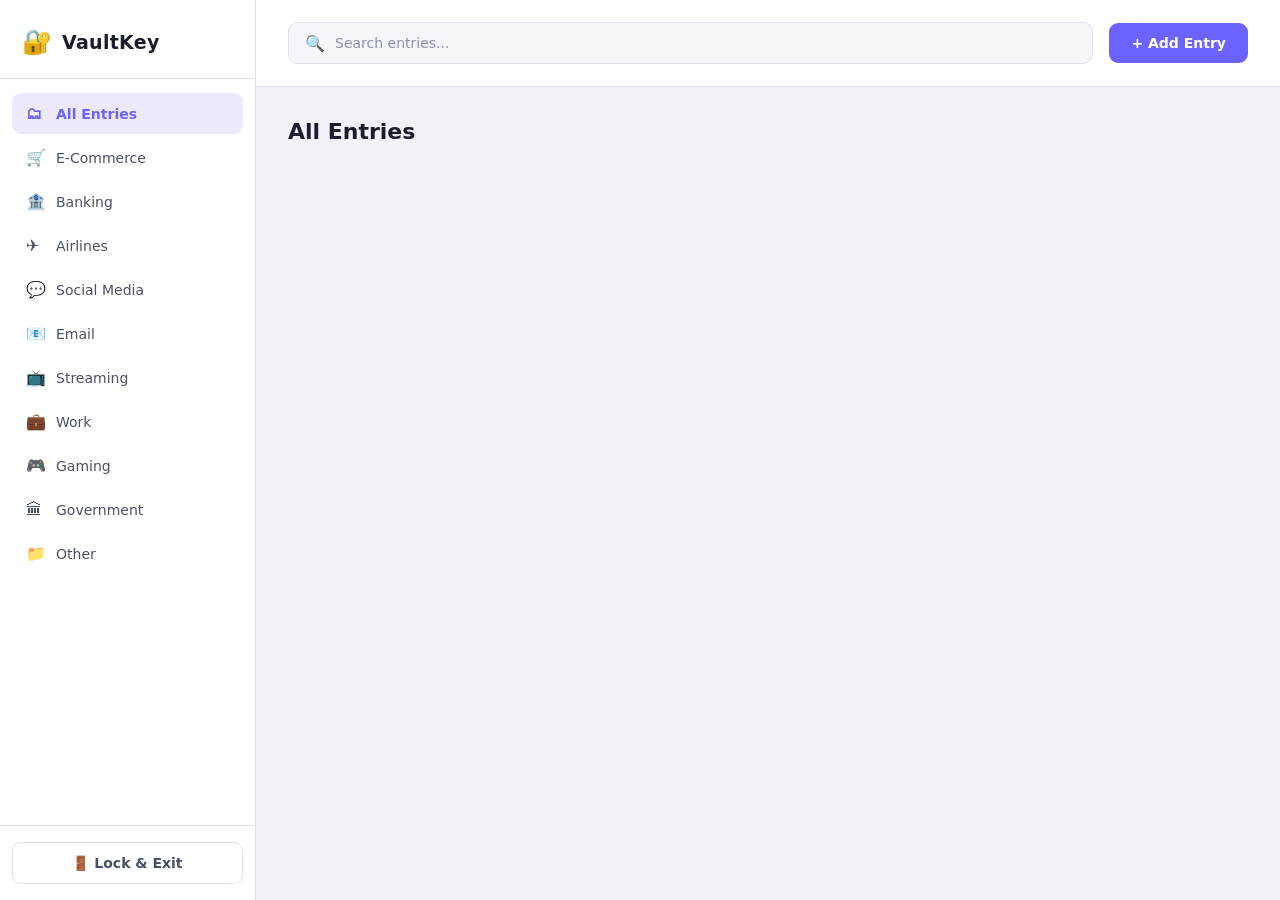
==== frontend/dashboard/dashboard.html @ 9bb3dfaf "Separation of concerns in code" ====
<!DOCTYPE html>
<html lang="en">
<head>
  <meta charset="UTF-8" />
  <meta name="viewport" content="width=device-width, initial-scale=1.0"/>
  <title>VaultKey — Dashboard</title>
  <link rel="stylesheet" href="../shared/base.css" />
  <link rel="stylesheet" href="dashboard.css" />
</head>
<body>

  <!-- ── App Shell ──────────────────────────────────────────── -->
  <div class="app">

    <!-- Sidebar -->
    <aside class="sidebar">
      <div class="sidebar-header">
        <span class="logo-icon">🔐</span>
        <span class="logo-text">VaultKey</span>
      </div>

      <nav class="sidebar-nav">
        <button class="nav-item active" data-category="all" onclick="filterCategory('all', this)">
          <span class="nav-icon">🗂</span> All Entries
        </button>
        <button class="nav-item" data-category="E-Commerce" onclick="filterCategory('E-Commerce', this)">
          <span class="nav-icon">🛒</span> E-Commerce
        </button>
        <button class="nav-item" data-category="Banking" onclick="filterCategory('Banking', this)">
          <span class="nav-icon">🏦</span> Banking
        </button>
        <button class="nav-item" data-category="Airlines" onclick="filterCategory('Airlines', this)">
          <span class="nav-icon">✈️</span> Airlines
        </button>
        <button class="nav-item" data-category="Social Media" onclick="filterCategory('Social Media', this)">
          <span class="nav-icon">💬</span> Social Media
        </button>
        <button class="nav-item" data-category="Email" onclick="filterCategory('Email', this)">
          <span class="nav-icon">📧</span> Email
        </button>
        <button class="nav-item" data-category="Streaming" onclick="filterCategory('Streaming', this)">
          <span class="nav-icon">📺</span> Streaming
        </button>
        <button class="nav-item" data-category="Work" onclick="filterCategory('Work', this)">
          <span class="nav-icon">💼</span> Work
        </button>
        <button class="nav-item" data-category="Gaming" onclick="filterCategory('Gaming', this)">
          <span class="nav-icon">🎮</span> Gaming
        </button>
        <button class="nav-item" data-category="Government" onclick="filterCategory('Government', this)">
          <span class="nav-icon">🏛</span> Government
        </button>
        <button class="nav-item" data-category="Other" onclick="filterCategory('Other', this)">
          <span class="nav-icon">📁</span> Other
        </button>
      </nav>

      <div class="sidebar-footer">
        <button class="btn btn-ghost btn-full" onclick="logout()">🚪 Lock &amp; Exit</button>
      </div>
    </aside>

    <!-- Main -->
    <main class="main-content">
      <header class="top-bar">
        <div class="search-wrap">
          <span class="search-icon">🔍</span>
          <input
            type="text"
            id="search-input"
            placeholder="Search entries..."
            oninput="searchEntries()"
          />
        </div>
        <button class="btn btn-primary" onclick="openModal()">+ Add Entry</button>
      </header>

      <div class="content-area">
        <div id="category-title" class="section-title">All Entries</div>
        <div id="entries-grid" class="entries-grid"></div>
        <div id="empty-state" class="empty-state" style="display:none">
          <div class="empty-icon">🔒</div>
          <p>No entries yet. Click <strong>+ Add Entry</strong> to get started.</p>
        </div>
      </div>
    </main>
  </div>

  <!-- ── Add / Edit Modal ───────────────────────────────────── -->
  <div id="modal-overlay" class="modal-overlay" style="display:none" onclick="closeModalOnOverlay(event)">
    <div class="modal">
      <div class="modal-header">
        <h2 id="modal-title">Add New Entry</h2>
        <button class="modal-close" onclick="closeModal()">✕</button>
      </div>
      <div class="modal-body">
        <input type="hidden" id="edit-id" />

        <div class="form-row">
          <div class="form-group">
            <label>Category *</label>
            <select id="form-category">
              <option value="">Select category...</option>
              <option>E-Commerce</option>
              <option>Banking</option>
              <option>Airlines</option>
              <option>Social Media</option>
              <option>Email</option>
              <option>Streaming</option>
              <option>Work</option>
              <option>Gaming</option>
              <option>Government</option>
              <option>Other</option>
            </select>
          </div>
          <div class="form-group">
            <label>Site / App Name *</label>
            <input type="text" id="form-site" placeholder="e.g. Amazon, Chase, Delta" />
          </div>
        </div>

        <div class="form-group">
          <label>Username</label>
          <input type="text" id="form-username" placeholder="Username (optional)" />
        </div>

        <div class="form-group">
          <label>Email</label>
          <input type="email" id="form-email" placeholder="Email address (optional)" />
        </div>

        <div class="form-group">
          <label>Password *</label>
          <div class="input-wrap">
            <input type="password" id="form-password" placeholder="Password" />
            <button class="toggle-pw" onclick="toggleVisibility('form-password', this)">👁</button>
          </div>
        </div>

        <div class="form-group">
          <label>Notes</label>
          <textarea id="form-notes" placeholder="Any additional notes (optional)" rows="3"></textarea>
        </div>

        <div id="modal-error" class="error-msg" style="display:none"></div>
      </div>
      <div class="modal-footer">
        <button class="btn btn-ghost" onclick="closeModal()">Cancel</button>
        <button class="btn btn-primary" onclick="saveEntry()">Save Entry</button>
      </div>
    </div>
  </div>

  <!-- ── Delete Confirm Modal ───────────────────────────────── -->
  <div id="confirm-overlay" class="modal-overlay" style="display:none">
    <div class="modal modal-sm">
      <div class="modal-header">
        <h2>Delete Entry?</h2>
        <button class="modal-close" onclick="closeConfirm()">✕</button>
      </div>
      <div class="modal-body">
        <p>Are you sure you want to delete <strong id="confirm-site-name"></strong>? This cannot be undone.</p>
      </div>
      <div class="modal-footer">
        <button class="btn btn-ghost" onclick="closeConfirm()">Cancel</button>
        <button class="btn btn-danger" onclick="confirmDelete()">Delete</button>
      </div>
    </div>
  </div>

  <!-- ── Toast ──────────────────────────────────────────────── -->
  <div id="toast" class="toast"></div>

  <script src="../shared/utils.js"></script>
  <script src="dashboard.js"></script>
</body>
</html>
---- frontend/shared/base.css ----
/* ── Reset ───────────────────────────────────────────────────── */
*, *::before, *::after { box-sizing: border-box; margin: 0; padding: 0; }

/* ── Design Tokens ───────────────────────────────────────────── */
:root {
  --bg:          #f0f2f7;
  --surface:     #ffffff;
  --surface2:    #f5f6fa;
  --border:      #dde1ee;
  --border-focus:#6c63ff;
  --primary:     #6c63ff;
  --primary-h:   #5a52e0;
  --primary-lt:  #ede9ff;
  --danger:      #e05c5c;
  --danger-lt:   #fdeaea;
  --text:        #1a1d2e;
  --text-2:      #4a4f6a;
  --muted:       #8a90b0;
  --green:       #2e9e6b;
  --green-lt:    #e6f7f1;
  --radius:      12px;
  --shadow:      0 2px 12px rgba(0,0,0,0.08);
  --shadow-lg:   0 8px 32px rgba(0,0,0,0.12);
}

/* ── Base ────────────────────────────────────────────────────── */
body {
  font-family: 'Segoe UI', system-ui, sans-serif;
  background: var(--bg);
  color: var(--text);
  min-height: 100vh;
}

/* ── Buttons ─────────────────────────────────────────────────── */
.btn {
  border: none;
  border-radius: 9px;
  cursor: pointer;
  font-size: 14px;
  font-weight: 600;
  padding: 12px 22px;
  transition: background 0.15s, box-shadow 0.15s;
  font-family: inherit;
}
.btn-primary { background: var(--primary); color: #fff; }
.btn-primary:hover { background: var(--primary-h); box-shadow: 0 4px 14px rgba(108,99,255,0.35); }
.btn-ghost {
  background: transparent;
  border: 1.5px solid var(--border);
  color: var(--text-2);
}
.btn-ghost:hover { border-color: var(--text-2); color: var(--text); background: var(--surface2); }
.btn-danger { background: var(--danger); color: #fff; }
.btn-danger:hover { opacity: 0.88; }
.btn-full { width: 100%; }

/* ── Forms ───────────────────────────────────────────────────── */
.form-group { display: flex; flex-direction: column; gap: 7px; margin-bottom: 20px; }
.form-row { display: grid; grid-template-columns: 1fr 1fr; gap: 18px; }

label { font-size: 13px; font-weight: 600; color: var(--text-2); }

input[type="text"],
input[type="email"],
input[type="password"],
select,
textarea {
  background: var(--surface2);
  border: 1.5px solid var(--border);
  border-radius: 9px;
  color: var(--text);
  font-size: 14px;
  padding: 12px 14px;
  outline: none;
  width: 100%;
  transition: border-color 0.15s, box-shadow 0.15s;
  font-family: inherit;
}
input:focus, select:focus, textarea:focus {
  border-color: var(--border-focus);
  box-shadow: 0 0 0 3px rgba(108,99,255,0.12);
}
input::placeholder, textarea::placeholder { color: var(--muted); }
select option { background: var(--surface); color: var(--text); }
textarea { resize: vertical; }

.input-wrap { position: relative; display: flex; align-items: center; }
.input-wrap input { padding-right: 48px; }
.toggle-pw {
  position: absolute;
  right: 12px;
  background: transparent;
  border: none;
  cursor: pointer;
  font-size: 16px;
  padding: 4px;
  color: var(--muted);
}
.toggle-pw:hover { color: var(--text); }

.error-msg {
  background: var(--danger-lt);
  border: 1px solid rgba(224,92,92,0.3);
  border-radius: 9px;
  color: var(--danger);
  font-size: 13px;
  padding: 11px 14px;
  margin-bottom: 14px;
}

/* ── Modal ───────────────────────────────────────────────────── */
.modal-overlay {
  position: fixed; inset: 0;
  background: rgba(30,34,60,0.35);
  display: flex; align-items: center; justify-content: center;
  z-index: 100;
  backdrop-filter: blur(3px);
}
.modal {
  background: var(--surface);
  border: 1px solid var(--border);
  border-radius: 18px;
  width: 580px;
  max-width: 95vw;
  max-height: 90vh;
  overflow-y: auto;
  box-shadow: var(--shadow-lg);
}
.modal-sm { width: 400px; }
.modal-header {
  display: flex;
  align-items: center;
  justify-content: space-between;
  padding: 26px 28px 20px;
  border-bottom: 1px solid var(--border);
}
.modal-header h2 { font-size: 19px; font-weight: 700; }
.modal-close {
  background: transparent;
  border: none;
  color: var(--muted);
  cursor: pointer;
  font-size: 18px;
  padding: 4px 9px;
  border-radius: 7px;
}
.modal-close:hover { background: var(--surface2); color: var(--text); }
.modal-body { padding: 28px; }
.modal-footer {
  display: flex;
  justify-content: flex-end;
  gap: 12px;
  padding: 18px 28px;
  border-top: 1px solid var(--border);
}

/* ── Toast ───────────────────────────────────────────────────── */
.toast {
  position: fixed;
  bottom: 30px; right: 30px;
  background: var(--surface);
  border: 1px solid var(--border);
  border-radius: 10px;
  padding: 13px 22px;
  font-size: 14px;
  font-weight: 500;
  color: var(--text);
  box-shadow: var(--shadow-lg);
  opacity: 0;
  transform: translateY(10px);
  transition: opacity 0.2s, transform 0.2s;
  z-index: 200;
  pointer-events: none;
}
.toast.show { opacity: 1; transform: translateY(0); }
.toast.success { border-color: #a8ddc8; color: var(--green); background: var(--green-lt); }
.toast.error   { border-color: rgba(224,92,92,0.4); color: var(--danger); background: var(--danger-lt); }

/* ── Scrollbar ───────────────────────────────────────────────── */
::-webkit-scrollbar { width: 6px; }
::-webkit-scrollbar-track { background: transparent; }
::-webkit-scrollbar-thumb { background: var(--border); border-radius: 3px; }
::-webkit-scrollbar-thumb:hover { background: var(--muted); }
---- frontend/dashboard/dashboard.css ----
/* ── Dashboard layout ────────────────────────────────────────── */
body { overflow: hidden; }

.app {
  display: flex;
  width: 100vw;
  height: 100vh;
}

/* ── Sidebar ─────────────────────────────────────────────────── */
.sidebar {
  width: 256px;
  min-width: 256px;
  background: var(--surface);
  border-right: 1px solid var(--border);
  display: flex;
  flex-direction: column;
  height: 100vh;
}

.sidebar-header {
  display: flex;
  align-items: center;
  gap: 10px;
  padding: 28px 22px 22px;
  border-bottom: 1px solid var(--border);
}
.logo-icon { font-size: 24px; }
.logo-text  { font-size: 19px; font-weight: 700; color: var(--text); letter-spacing: 0.3px; }

.sidebar-nav {
  flex: 1;
  overflow-y: auto;
  padding: 14px 12px;
  display: flex;
  flex-direction: column;
  gap: 3px;
}

.nav-item {
  display: flex;
  align-items: center;
  gap: 10px;
  padding: 11px 14px;
  border-radius: 9px;
  border: none;
  background: transparent;
  color: var(--text-2);
  cursor: pointer;
  font-size: 14px;
  text-align: left;
  transition: background 0.15s, color 0.15s;
  width: 100%;
  font-family: inherit;
}
.nav-item:hover  { background: var(--surface2); color: var(--text); }
.nav-item.active { background: var(--primary-lt); color: var(--primary); font-weight: 600; }
.nav-icon { font-size: 16px; width: 20px; }

.sidebar-footer { padding: 16px 12px; border-top: 1px solid var(--border); }

/* ── Main content ────────────────────────────────────────────── */
.main-content {
  flex: 1;
  display: flex;
  flex-direction: column;
  overflow: hidden;
  background: var(--bg);
}

.top-bar {
  display: flex;
  align-items: center;
  gap: 16px;
  padding: 22px 32px;
  border-bottom: 1px solid var(--border);
  background: var(--surface);
}

.search-wrap {
  flex: 1;
  display: flex;
  align-items: center;
  gap: 10px;
  background: var(--surface2);
  border: 1px solid var(--border);
  border-radius: 10px;
  padding: 0 16px;
  transition: border-color 0.15s;
}
.search-wrap:focus-within { border-color: var(--border-focus); }
.search-icon { font-size: 16px; color: var(--muted); }
.search-wrap input {
  flex: 1;
  background: transparent;
  border: none;
  outline: none;
  color: var(--text);
  font-size: 14px;
  padding: 12px 0;
}
.search-wrap input::placeholder { color: var(--muted); }

.content-area {
  flex: 1;
  overflow-y: auto;
  padding: 32px;
}

.section-title {
  font-size: 22px;
  font-weight: 700;
  margin-bottom: 24px;
  color: var(--text);
}

/* ── Entries grid ────────────────────────────────────────────── */
.entries-grid {
  display: grid;
  grid-template-columns: repeat(auto-fill, minmax(320px, 1fr));
  gap: 18px;
}

/* ── Entry card ──────────────────────────────────────────────── */
.entry-card {
  background: var(--surface);
  border: 1px solid var(--border);
  border-radius: var(--radius);
  padding: 24px;
  transition: border-color 0.2s, box-shadow 0.2s, transform 0.15s;
  box-shadow: var(--shadow);
}
.entry-card:hover {
  border-color: var(--primary);
  box-shadow: 0 4px 20px rgba(108,99,255,0.12);
  transform: translateY(-2px);
}

.entry-top {
  display: flex;
  align-items: flex-start;
  justify-content: space-between;
  margin-bottom: 18px;
}
.entry-icon {
  width: 46px; height: 46px;
  border-radius: 11px;
  background: var(--primary-lt);
  display: flex; align-items: center; justify-content: center;
  font-size: 22px;
  flex-shrink: 0;
}
.entry-actions { display: flex; gap: 4px; }
.icon-btn {
  background: transparent;
  border: none;
  cursor: pointer;
  font-size: 15px;
  padding: 6px 8px;
  border-radius: 7px;
  color: var(--muted);
  transition: background 0.15s, color 0.15s;
}
.icon-btn:hover        { background: var(--surface2);  color: var(--text); }
.icon-btn.delete:hover { background: var(--danger-lt); color: var(--danger); }

.entry-name {
  font-size: 16px;
  font-weight: 700;
  color: var(--text);
  margin-bottom: 4px;
}
.entry-category {
  font-size: 11px;
  text-transform: uppercase;
  letter-spacing: 0.8px;
  color: var(--primary);
  font-weight: 600;
}

.entry-fields { display: flex; flex-direction: column; gap: 12px; }
.entry-field  { display: flex; flex-direction: column; gap: 3px; }

.field-label {
  font-size: 11px;
  color: var(--muted);
  text-transform: uppercase;
  letter-spacing: 0.6px;
  font-weight: 600;
}
.field-value-wrap {
  display: flex;
  align-items: center;
  gap: 6px;
  background: var(--surface2);
  border: 1px solid var(--border);
  border-radius: 7px;
  padding: 7px 10px;
}
.field-value {
  font-size: 13px;
  font-family: 'Consolas', 'Courier New', monospace;
  color: var(--text);
  overflow: hidden;
  text-overflow: ellipsis;
  white-space: nowrap;
  flex: 1;
}
.field-value.masked { letter-spacing: 3px; color: var(--muted); }

.copy-btn {
  background: transparent;
  border: none;
  cursor: pointer;
  font-size: 13px;
  padding: 2px 5px;
  border-radius: 5px;
  color: var(--muted);
  transition: background 0.15s, color 0.15s;
  flex-shrink: 0;
}
.copy-btn:hover { background: var(--border); color: var(--text); }

.reveal-btn {
  background: transparent;
  border: none;
  cursor: pointer;
  font-size: 13px;
  color: var(--muted);
  padding: 2px 4px;
  flex-shrink: 0;
}
.reveal-btn:hover { color: var(--text); }

/* ── Empty state ─────────────────────────────────────────────── */
.empty-state {
  display: flex;
  flex-direction: column;
  align-items: center;
  justify-content: center;
  gap: 14px;
  height: 320px;
  color: var(--muted);
  text-align: center;
}
.empty-icon { font-size: 56px; }
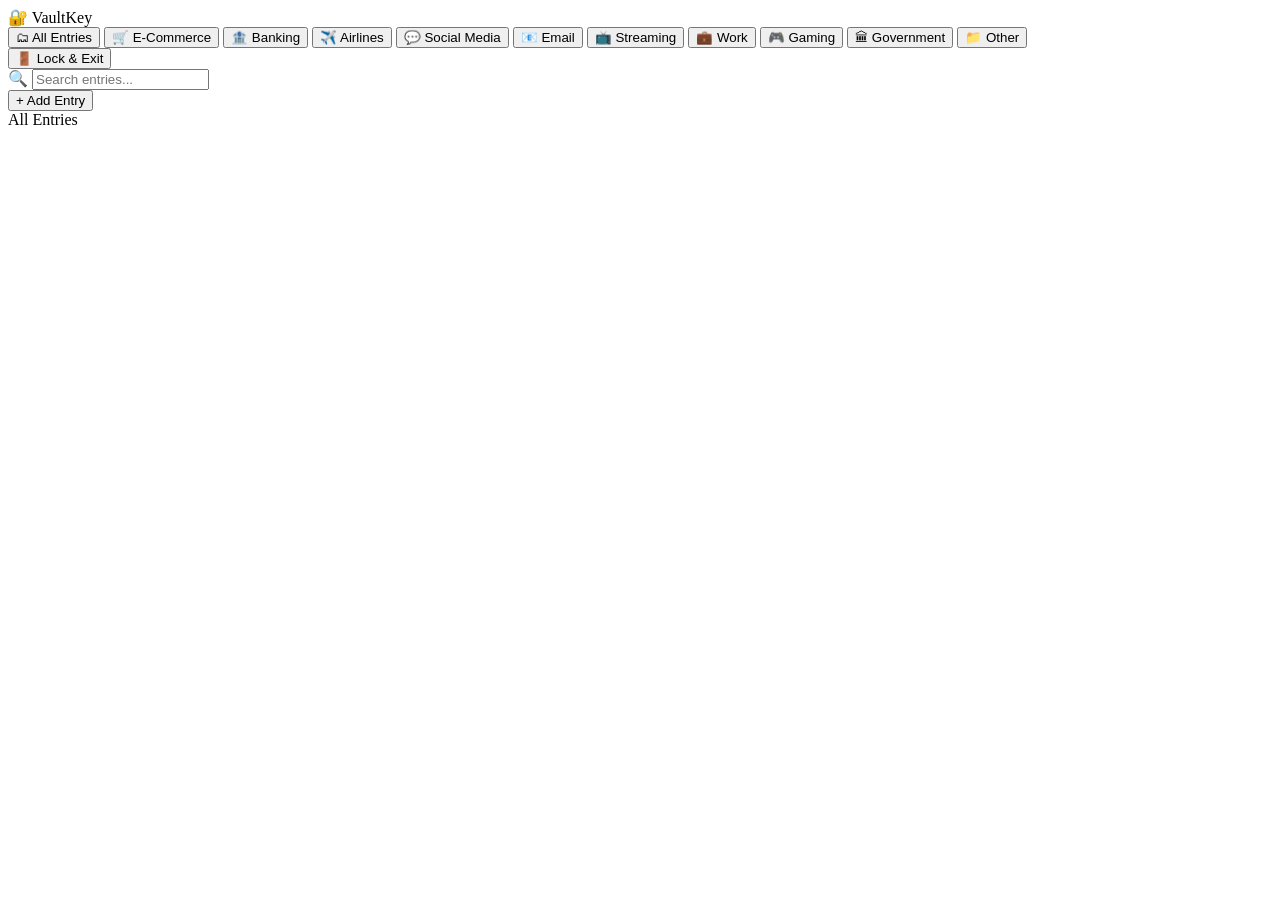
==== commit bb5e3439: "UI fixes and reset DB utility" ====
--- a/frontend/dashboard/dashboard.html
+++ b/frontend/dashboard/dashboard.html
@@ -4,8 +4,8 @@
   <meta charset="UTF-8" />
   <meta name="viewport" content="width=device-width, initial-scale=1.0"/>
   <title>VaultKey — Dashboard</title>
-  <link rel="stylesheet" href="../shared/base.css" />
-  <link rel="stylesheet" href="dashboard.css" />
+  <link rel="stylesheet" href="/shared/base.css" />
+  <link rel="stylesheet" href="/dashboard/dashboard.css" />
 </head>
 <body>
 
@@ -171,7 +171,7 @@
   <!-- ── Toast ──────────────────────────────────────────────── -->
   <div id="toast" class="toast"></div>
 
-  <script src="../shared/utils.js"></script>
-  <script src="dashboard.js"></script>
+  <script src="/shared/utils.js"></script>
+  <script src="/dashboard/dashboard.js"></script>
 </body>
 </html>
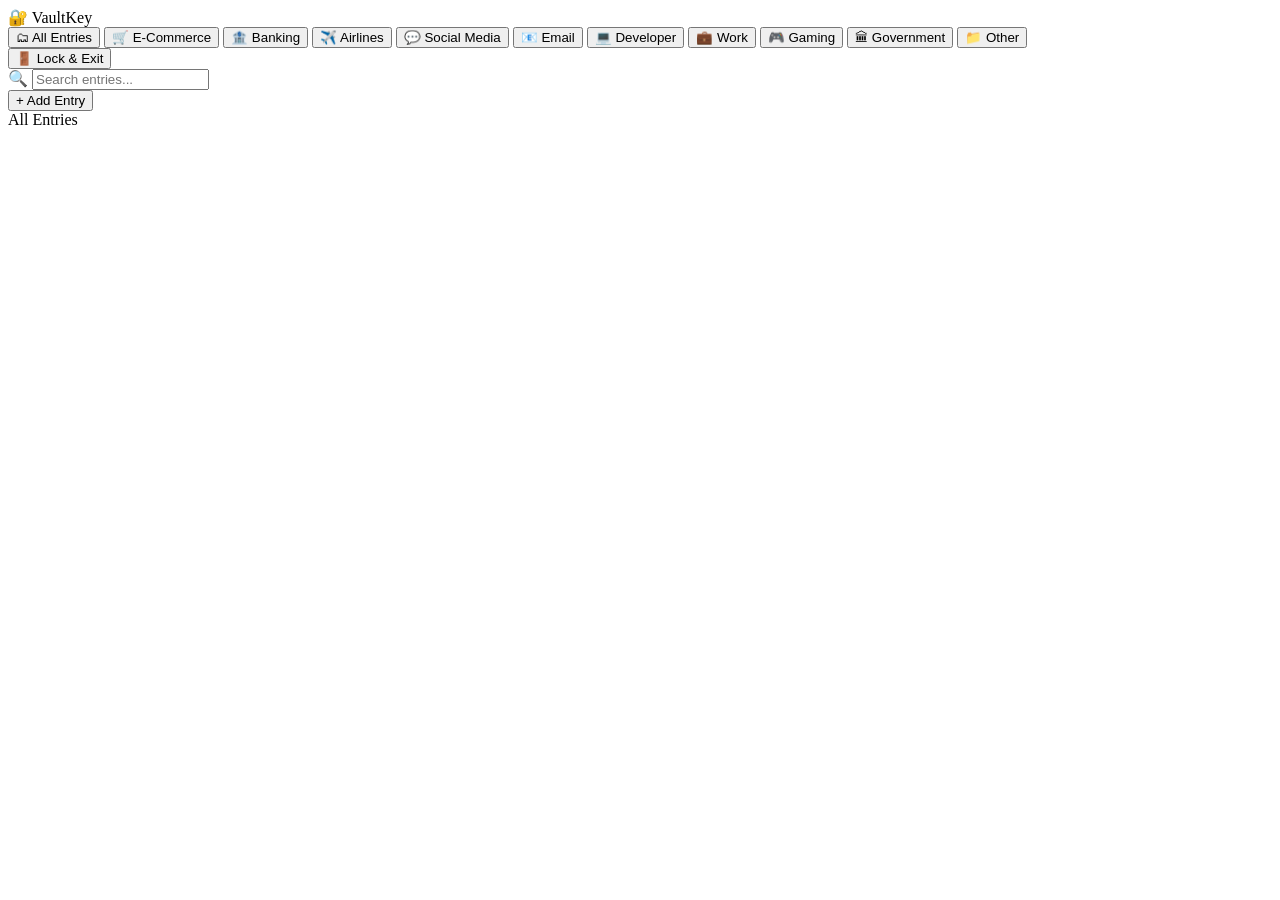
==== commit 9feed8a7: "Added additional fields option" ====
--- a/frontend/dashboard/dashboard.html
+++ b/frontend/dashboard/dashboard.html
@@ -9,10 +9,9 @@
 </head>
 <body>
 
-  <!-- ── App Shell ──────────────────────────────────────────── -->
   <div class="app">
 
-    <!-- Sidebar -->
+    <!-- ── Sidebar ────────────────────────────────────────── -->
     <aside class="sidebar">
       <div class="sidebar-header">
         <span class="logo-icon">🔐</span>
@@ -38,8 +37,8 @@
         <button class="nav-item" data-category="Email" onclick="filterCategory('Email', this)">
           <span class="nav-icon">📧</span> Email
         </button>
-        <button class="nav-item" data-category="Streaming" onclick="filterCategory('Streaming', this)">
-          <span class="nav-icon">📺</span> Streaming
+        <button class="nav-item" data-category="Developer" onclick="filterCategory('Developer', this)">
+          <span class="nav-icon">💻</span> Developer
         </button>
         <button class="nav-item" data-category="Work" onclick="filterCategory('Work', this)">
           <span class="nav-icon">💼</span> Work
@@ -60,7 +59,7 @@
       </div>
     </aside>
 
-    <!-- Main -->
+    <!-- ── Main ───────────────────────────────────────────── -->
     <main class="main-content">
       <header class="top-bar">
         <div class="search-wrap">
@@ -106,7 +105,7 @@
               <option>Airlines</option>
               <option>Social Media</option>
               <option>Email</option>
-              <option>Streaming</option>
+              <option>Developer</option>
               <option>Work</option>
               <option>Gaming</option>
               <option>Government</option>
@@ -142,6 +141,17 @@
           <textarea id="form-notes" placeholder="Any additional notes (optional)" rows="3"></textarea>
         </div>
 
+        <!-- ── Extra Fields ─────────────────────────────── -->
+        <div class="extra-fields-section">
+          <div class="extra-fields-header">
+            <span class="extra-fields-title">Additional Fields</span>
+            <button class="btn-add-field" onclick="addExtraFieldRow()" title="Add a password or security question">
+              + Add Field
+            </button>
+          </div>
+          <div id="extra-fields-list"></div>
+        </div>
+
         <div id="modal-error" class="error-msg" style="display:none"></div>
       </div>
       <div class="modal-footer">
@@ -168,7 +178,6 @@
     </div>
   </div>
 
-  <!-- ── Toast ──────────────────────────────────────────────── -->
   <div id="toast" class="toast"></div>
 
   <script src="/shared/utils.js"></script>
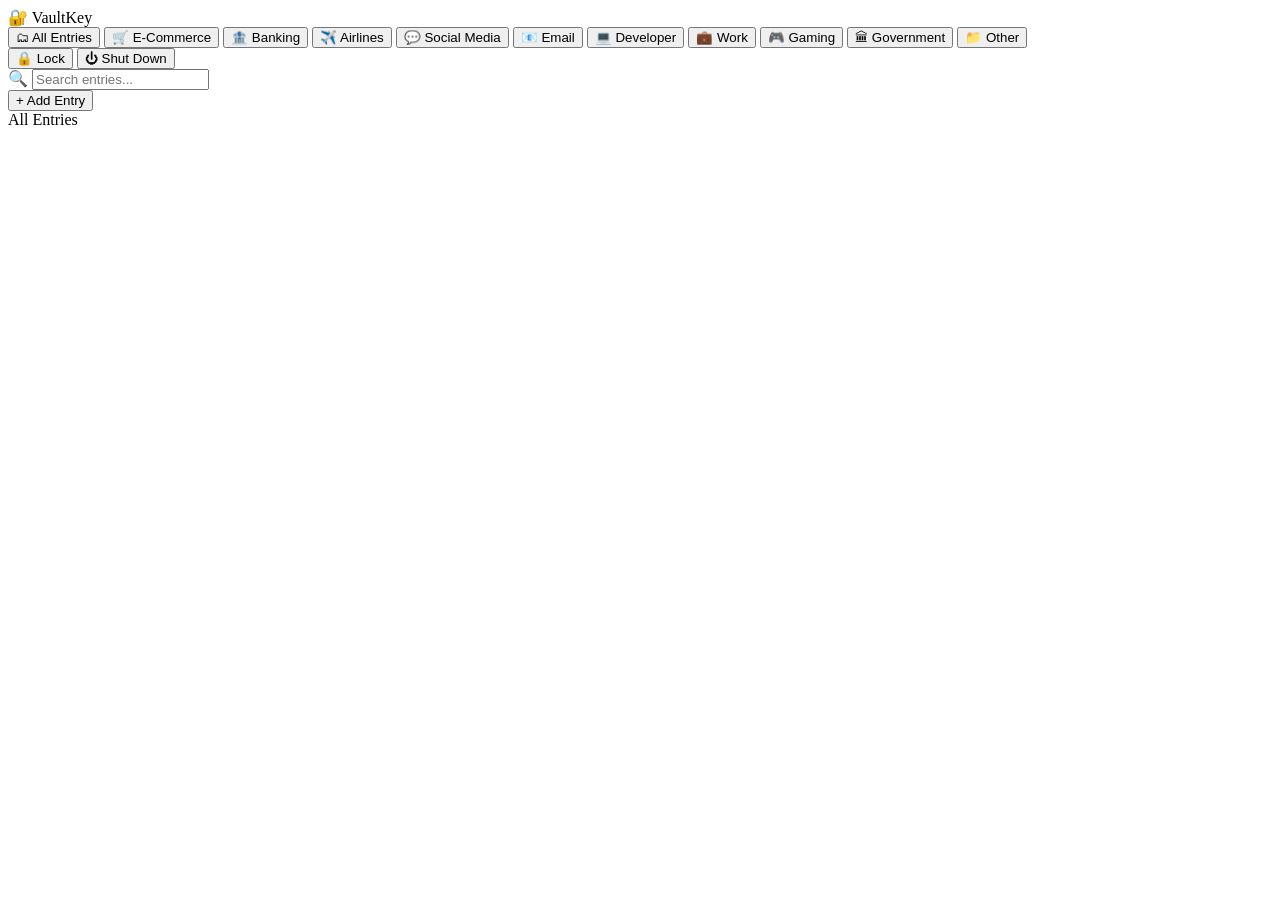
==== commit 743ae299: "Added code to build an application" ====
--- a/frontend/dashboard/dashboard.html
+++ b/frontend/dashboard/dashboard.html
@@ -54,8 +54,14 @@
         </button>
       </nav>
 
+      <!-- Two separate actions:
+           Lock    = clears the session key from memory, returns to login screen.
+                     The process keeps running so re-login is instant.
+           Shut Down = locks AND kills the Flask process entirely.
+                       Use this when you're done and want nothing running. -->
       <div class="sidebar-footer">
-        <button class="btn btn-ghost btn-full" onclick="logout()">🚪 Lock &amp; Exit</button>
+        <button class="btn btn-ghost btn-full" onclick="logout()">🔒 Lock</button>
+        <button class="btn btn-shutdown btn-full" onclick="shutdown()">⏻ Shut Down</button>
       </div>
     </aside>
 
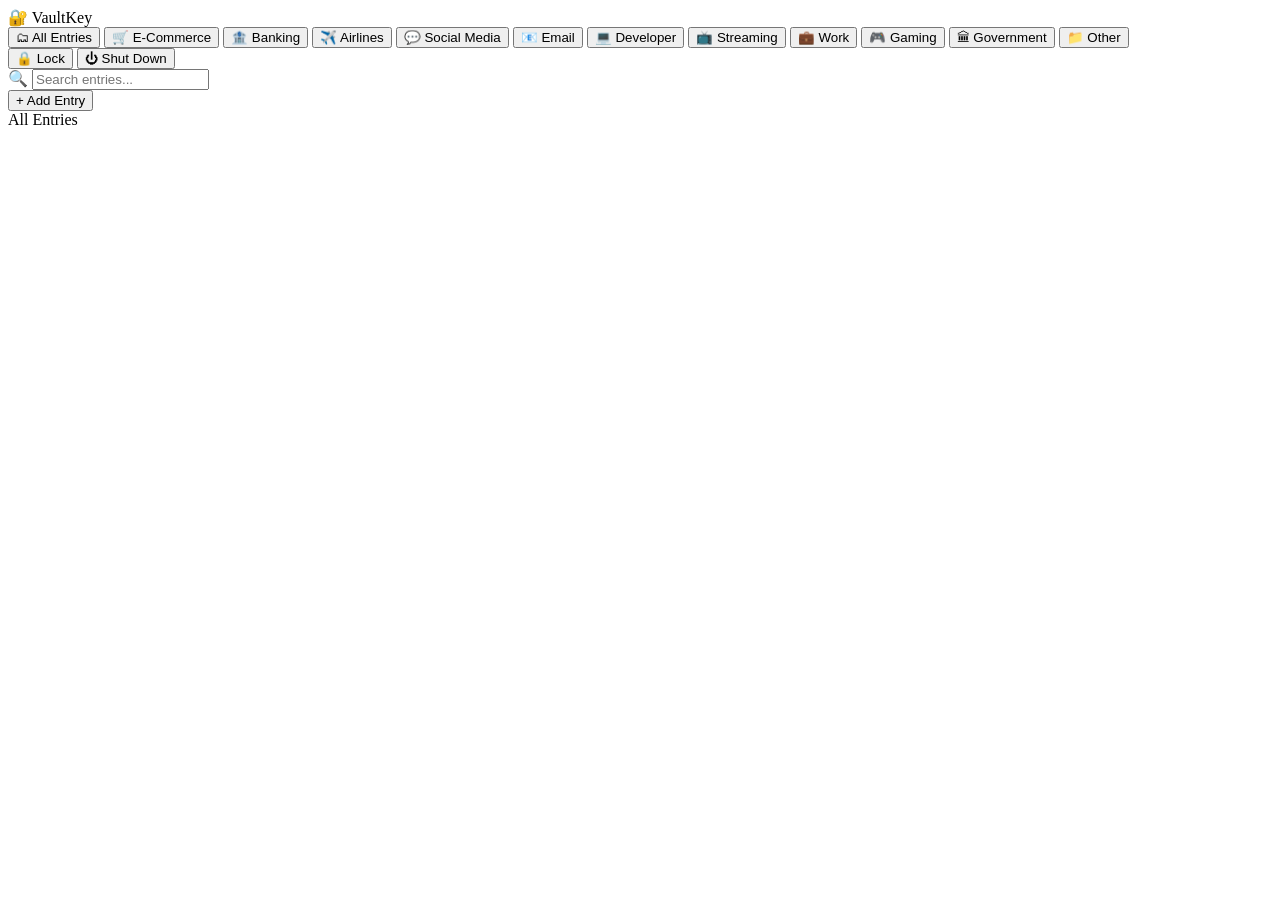
==== commit c21849c1: "Added streaming category" ====
--- a/frontend/dashboard/dashboard.html
+++ b/frontend/dashboard/dashboard.html
@@ -39,6 +39,9 @@
         </button>
         <button class="nav-item" data-category="Developer" onclick="filterCategory('Developer', this)">
           <span class="nav-icon">💻</span> Developer
+        </button>
+        <button class="nav-item" data-category="Streaming" onclick="filterCategory('Streaming', this)">
+          <span class="nav-icon">📺</span> Streaming
         </button>
         <button class="nav-item" data-category="Work" onclick="filterCategory('Work', this)">
           <span class="nav-icon">💼</span> Work
@@ -112,6 +115,7 @@
               <option>Social Media</option>
               <option>Email</option>
               <option>Developer</option>
+              <option>Streaming</option>
               <option>Work</option>
               <option>Gaming</option>
               <option>Government</option>
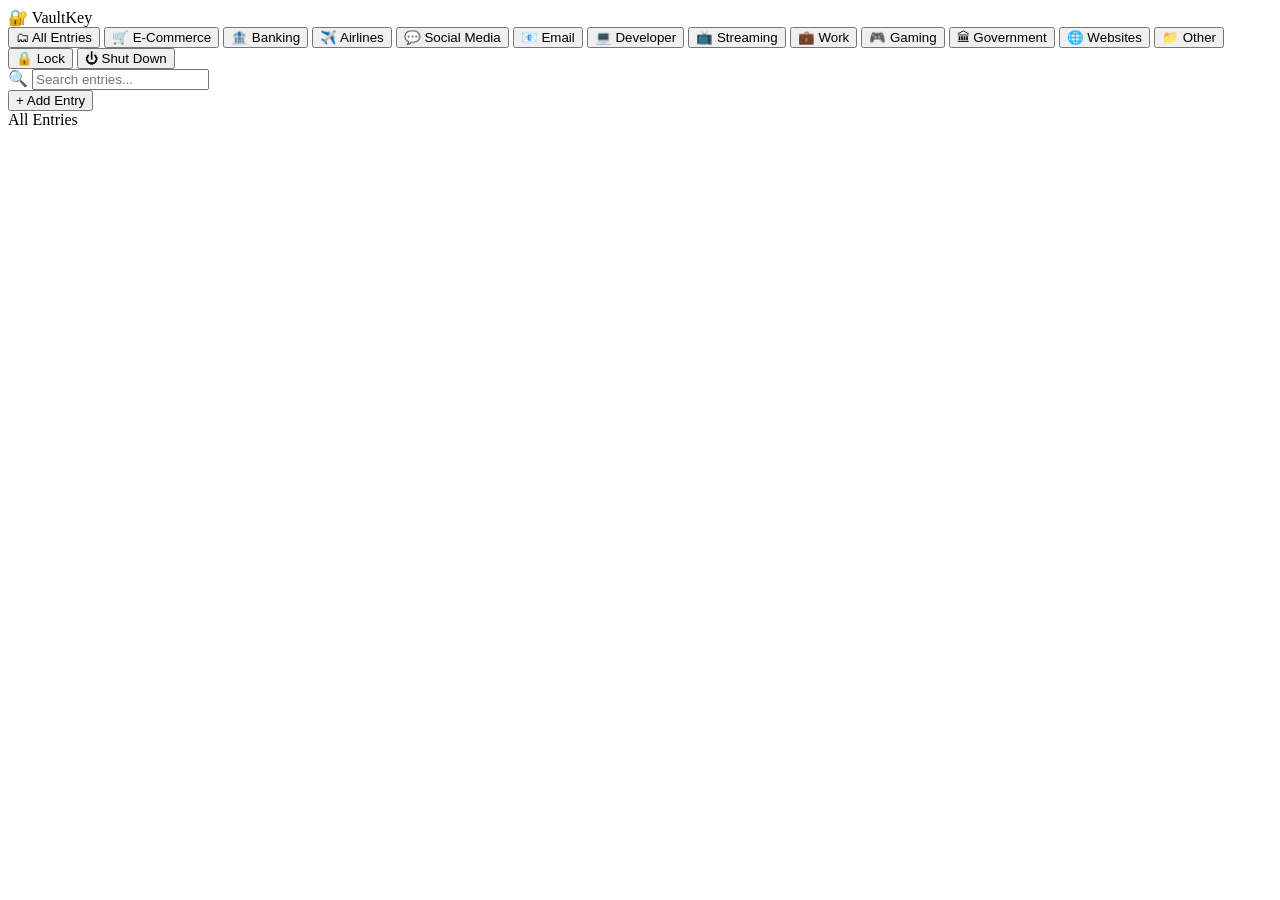
==== commit 6c925153: "Added the category for websites" ====
--- a/frontend/dashboard/dashboard.html
+++ b/frontend/dashboard/dashboard.html
@@ -51,6 +51,9 @@
         </button>
         <button class="nav-item" data-category="Government" onclick="filterCategory('Government', this)">
           <span class="nav-icon">🏛</span> Government
+        </button>
+        <button class="nav-item" data-category="Websites" onclick="filterCategory('Websites', this)">
+          <span class="nav-icon">🌐</span> Websites
         </button>
         <button class="nav-item" data-category="Other" onclick="filterCategory('Other', this)">
           <span class="nav-icon">📁</span> Other
@@ -119,6 +122,7 @@
               <option>Work</option>
               <option>Gaming</option>
               <option>Government</option>
+              <option>Websites</option>
               <option>Other</option>
             </select>
           </div>
